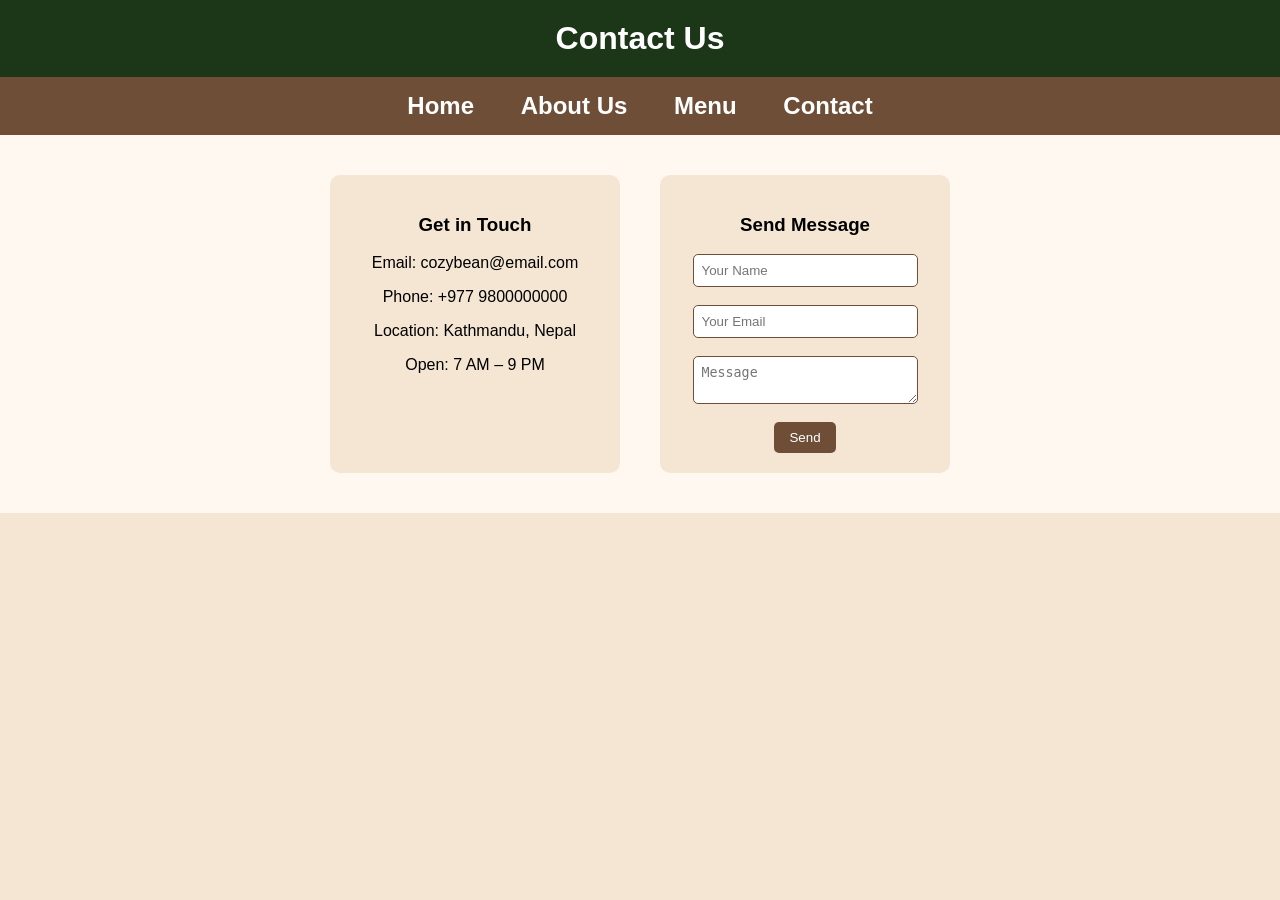
==== contact.html @ 0c4c17df "Add files via upload" ====
<html>
<head>
    <title>Contact - The Cozy Bean</title>
    <link rel="stylesheet" href="ba.css">
</head>

<body>

<!-- Header -->
<h1>Contact Us</h1>

<!-- Navbar -->
<h2>
    <a href="home.html">Home</a>
    <a href="aboutus.html">About Us</a>
    <a href="menu.html">Menu</a>
    <a href="contact.html">Contact</a>
</h2>

<section class="contact-section">

    <div class="contact-box">

        <h3>Get in Touch</h3>

        <p>Email: cozybean@email.com</p>
        <p>Phone: +977 9800000000</p>
        <p>Location: Kathmandu, Nepal</p>
        <p>Open: 7 AM – 9 PM</p>

    </div>

    <div class="contact-box">

        <h3>Send Message</h3>

        <input type="text" placeholder="Your Name"><br><br>
        <input type="email" placeholder="Your Email"><br><br>
        <textarea placeholder="Message"></textarea><br><br>
        <button>Send</button>

    </div>

</section>

</body>
</html>
---- ba.css ----
/* Body */
body {
    margin: 0;
    font-family: Arial, sans-serif;
    background-color: #f5e6d3;
    text-align: center;
}

/* Header */
h1 {
    background-color: #1c3618;
    color: white;
    padding: 20px;
    margin: 0;
}

/* Navbar */
h2 {
    background-color: #6f4e37;
    padding: 15px;
    margin: 0;
}

h2 a {
    color: white;
    text-decoration: none;
    margin: 20px;
}

/* Contact Section */
.contact-section {
    display: flex;
    justify-content: center;
    gap: 40px;
    padding: 40px;
    background-color: #fff8f0;
}

/* Boxes */
.contact-box {
    background-color: #f5e6d3;
    padding: 20px;
    border-radius: 10px;
    width: 250px;
}

/* Inputs */
.contact-box input,
.contact-box textarea {
    width: 90%;
    padding: 8px;
    border: 1px solid #6f4e37;
    border-radius: 5px;
}

/* Button */
.contact-box button {
    background-color: #6f4e37;
    color: white;
    padding: 8px 15px;
    border: none;
    border-radius: 5px;
}
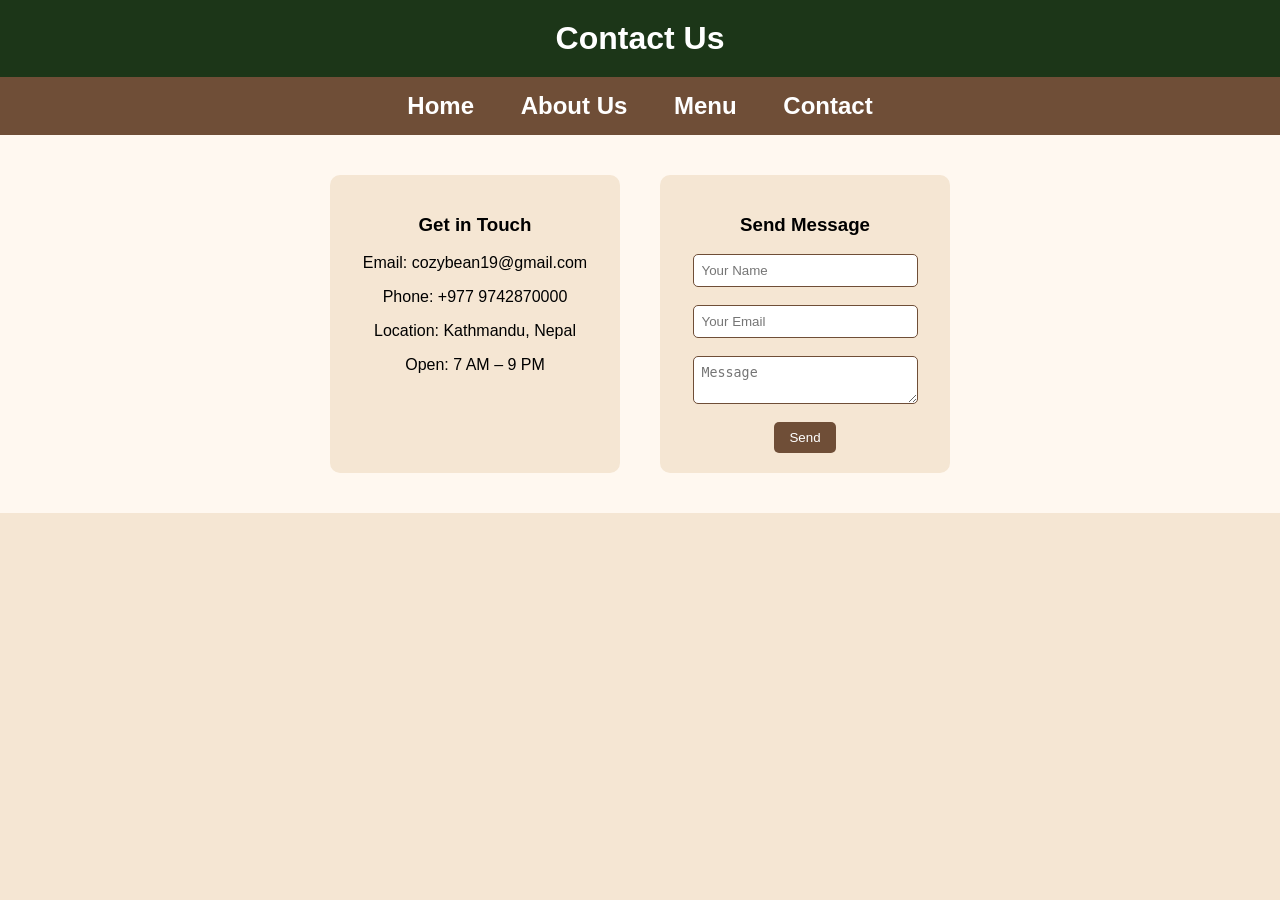
==== commit 62c4b9e7: "Update contact.html" ====
--- a/contact.html
+++ b/contact.html
@@ -11,7 +11,7 @@
 
 <!-- Navbar -->
 <h2>
-    <a href="home.html">Home</a>
+    <a href="index.html">Home</a>
     <a href="aboutus.html">About Us</a>
     <a href="menu.html">Menu</a>
     <a href="contact.html">Contact</a>
@@ -23,8 +23,8 @@
 
         <h3>Get in Touch</h3>
 
-        <p>Email: cozybean@email.com</p>
-        <p>Phone: +977 9800000000</p>
+        <p>Email: cozybean19@gmail.com</p>
+        <p>Phone: +977 9742870000</p>
         <p>Location: Kathmandu, Nepal</p>
         <p>Open: 7 AM – 9 PM</p>
 
